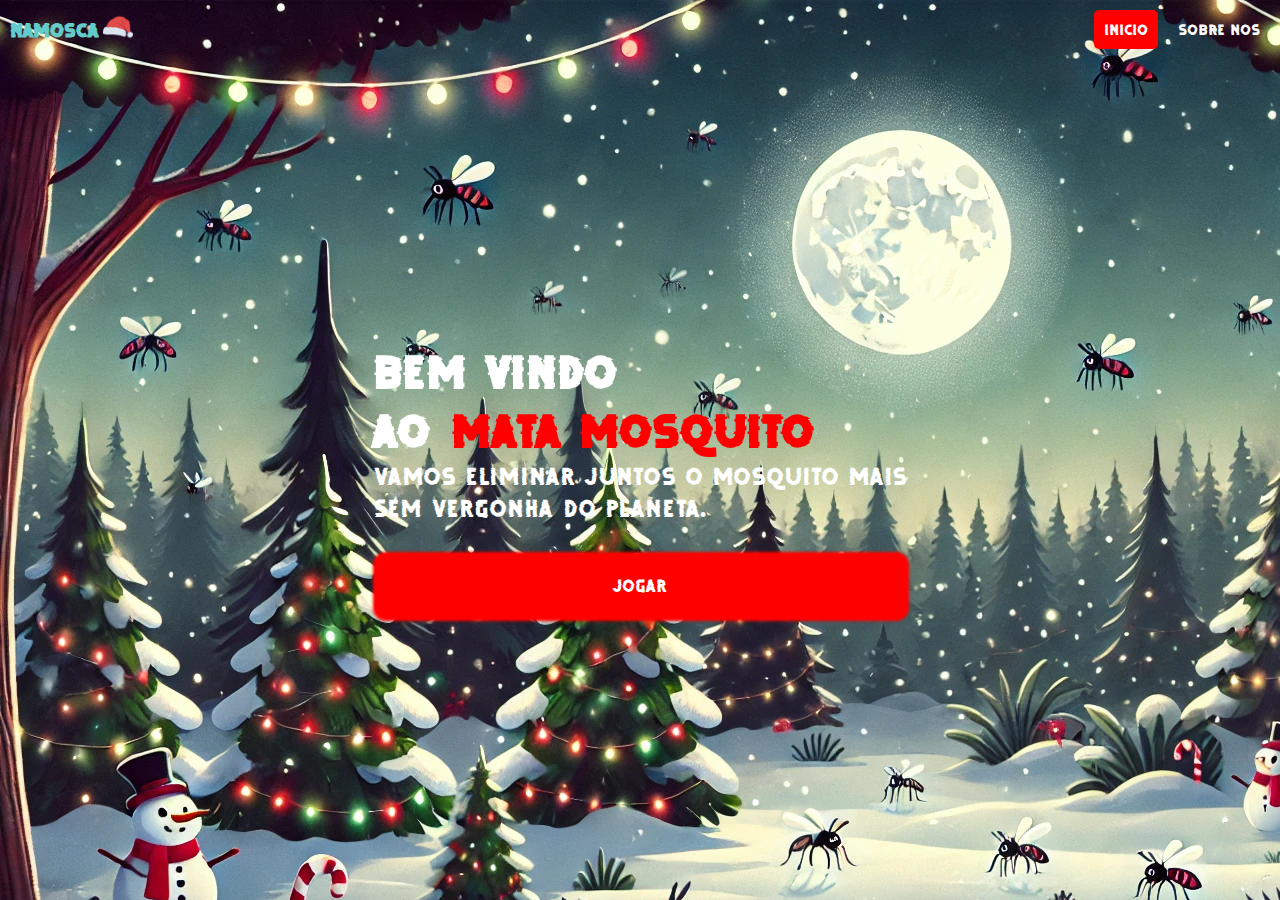
==== index.html @ e1526632 "Commit Initial" ====
<!DOCTYPE html>
<html lang="pt-BR">
<head>
    <meta charset="UTF-8">
    <meta name="viewport" content="width=device-width, initial-scale=1.0">
    <title> Mata Mosquito </title>
    <link rel="stylesheet" href="css/style.css">
</head>
<body>
    <div class="container">

        <header>
            <div id="logo">
                NaMosca
                <figure>
                    <img class="img-logo" src="imagens/chapeu.png" alt="chapeu">
                </figure>
            </div>

            <nav>
                <ul>
                    <li class="active">
                        <a class="nav-link" href="http://pudim.com.br">Início</a>
                    </li>
                    <li>
                        <a class="nav-link" href="http://pudim.com.br">Sobre Nós</a>
                    </li>
                </ul>
            </nav>
        </header>
       
        <main>       
            <div class="area-text">
                <h1 class="text">Bem Vindo <br>
                 ao <span id="title">mata mosquito</span> </h1>
                <p class="subtitle">
                    Vamos eliminar juntos o mosquito
                    mais <br> sem vergonha do planeta.
                </p>
            </div>
            <div>
                <a class="bounce2" id="btn-jogar" href="jogo.html">Jogar</a>
            </div>
        </main>
        
        <footer></footer>

    </div> 
</body>
</html>
---- css/style.css ----
*{
    padding: 0;
    margin: 0;
}

@font-face {
    font-family: Samurai;
    src: url(../font/DebugFreeTrial-MVdYB.otf);
}

body{
    background:  url(../imagens/fundo.webp)  #35393C;
    font-family: 'Samurai';
    height: 100vh;
}

header{
    display: flex;
    justify-content: space-between;
    align-items: center;
    padding: 10px;
}

#logo{
    color: #63CCCA;
    font-size: 28px;
    font-weight: bold;
    display: flex;
    gap: 4px;
    align-items: center;
}

.nav-link{
    color: white;
    text-decoration: none;
}

ul{
    list-style: none;
    display: flex;
    gap: 10px;
}

.img-logo{
    width: 30px;
    height: 30px;
}

main{
    flex-grow: 1;
    display: flex;
    flex-direction: column;
    justify-content: center;
    align-items: center;
    gap:30px;
    color:white;
    position: relative;
}

.container{
    display: flex;
    flex-direction: column;
    height: 100%;
}

.text{
   font-size: 66px; 
}

#title{
    color:red;
    font-weight: bold;
    padding: 5px;
}

.subtitle{
    font-size: 36px;
}

#btn-jogar{
    background-color: red;
    text-decoration: none;
    color: white;
    padding: 20px;
    border-radius: 10px;
    box-shadow: 1px 1px 3px 3px red;
    cursor: pointer;
    display: flex;
    text-align: center;
    width: 490px;
    justify-content: center;
    font-size: 26px;
}

li{
    font-size: 22px;
    padding: 10px;
}

.active{  
    background-color: red;
    border-radius: 5px;
}

.bounce2 {
    animation: bounce2 2s ease infinite;
  }

  @keyframes bounce2 {
      0%, 20%, 50%, 80%, 100% {transform: translateY(0);}
      40% {transform: translateY(-30px);}
      60% {transform: translateY(-15px);}
  }
  
  .gelatine {
    animation: gelatine 0.5s infinite;
  }
  @keyframes gelatine {
    from, to { transform: scale(1, 1); }
    25% { transform: scale(0.9, 1.1); }
    50% { transform: scale(1.1, 0.9); }
    75% { transform: scale(0.95, 1.05); }
  }
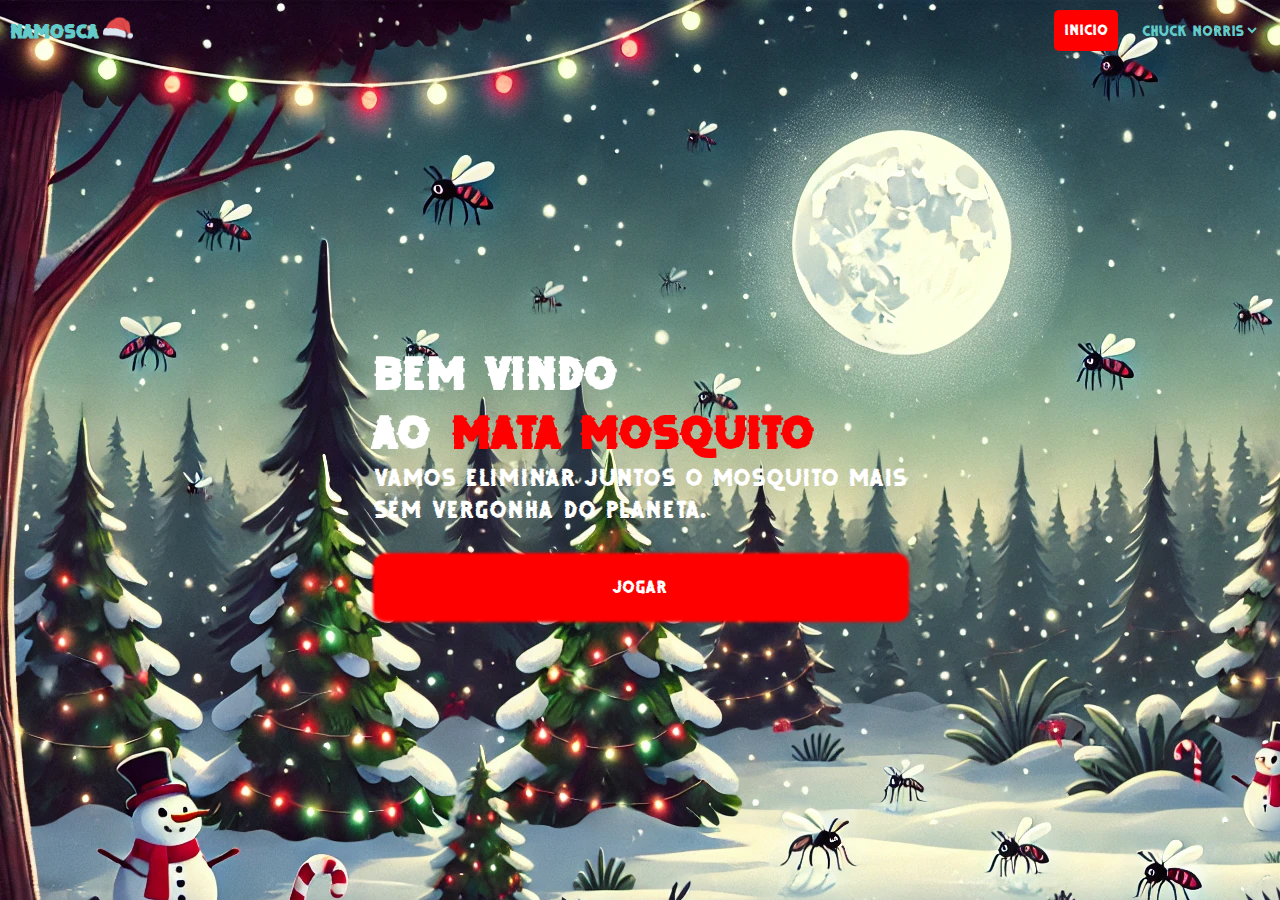
==== commit 2a23ec07: "Parte 1" ====
--- a/index.html
+++ b/index.html
@@ -20,10 +20,16 @@
             <nav>
                 <ul>
                     <li class="active">
-                        <a class="nav-link" href="http://pudim.com.br">Início</a>
+                        <a class="nav-link" href="index.html">Início</a>
                     </li>
                     <li>
-                        <a class="nav-link" href="http://pudim.com.br">Sobre Nós</a>
+                        <a class="nav-link" href="#">
+                            <select name="nivel" id="nivel">
+                                <option value="1">Chuck Norris</option>
+                                <option value="1.5">Estagiário</option>
+                                <option value="2">Baby</option>
+                            </select>
+                        </a>
                     </li>
                 </ul>
             </nav>
@@ -37,14 +43,15 @@
                     Vamos eliminar juntos o mosquito
                     mais <br> sem vergonha do planeta.
                 </p>
-            </div>
+            </div>           
             <div>
-                <a class="bounce2" id="btn-jogar" href="jogo.html">Jogar</a>
+                <a class="bounce2" id="btn-jogar" onclick="jogar()">Jogar</a>
             </div>
         </main>
         
         <footer></footer>
 
     </div> 
+    <script src="js/index.js"></script>
 </body>
 </html>--- a/css/style.css
+++ b/css/style.css
@@ -121,4 +121,14 @@
     50% { transform: scale(1.1, 0.9); }
     75% { transform: scale(0.95, 1.05); }
   }
-  +  
+
+  #nivel{
+    color: #63ccca;
+    background-color: #ff000000;
+    font-family: 'Samurai';
+    border: none;
+    outline: none;
+    font-size: 22px;
+    cursor: pointer;
+  }